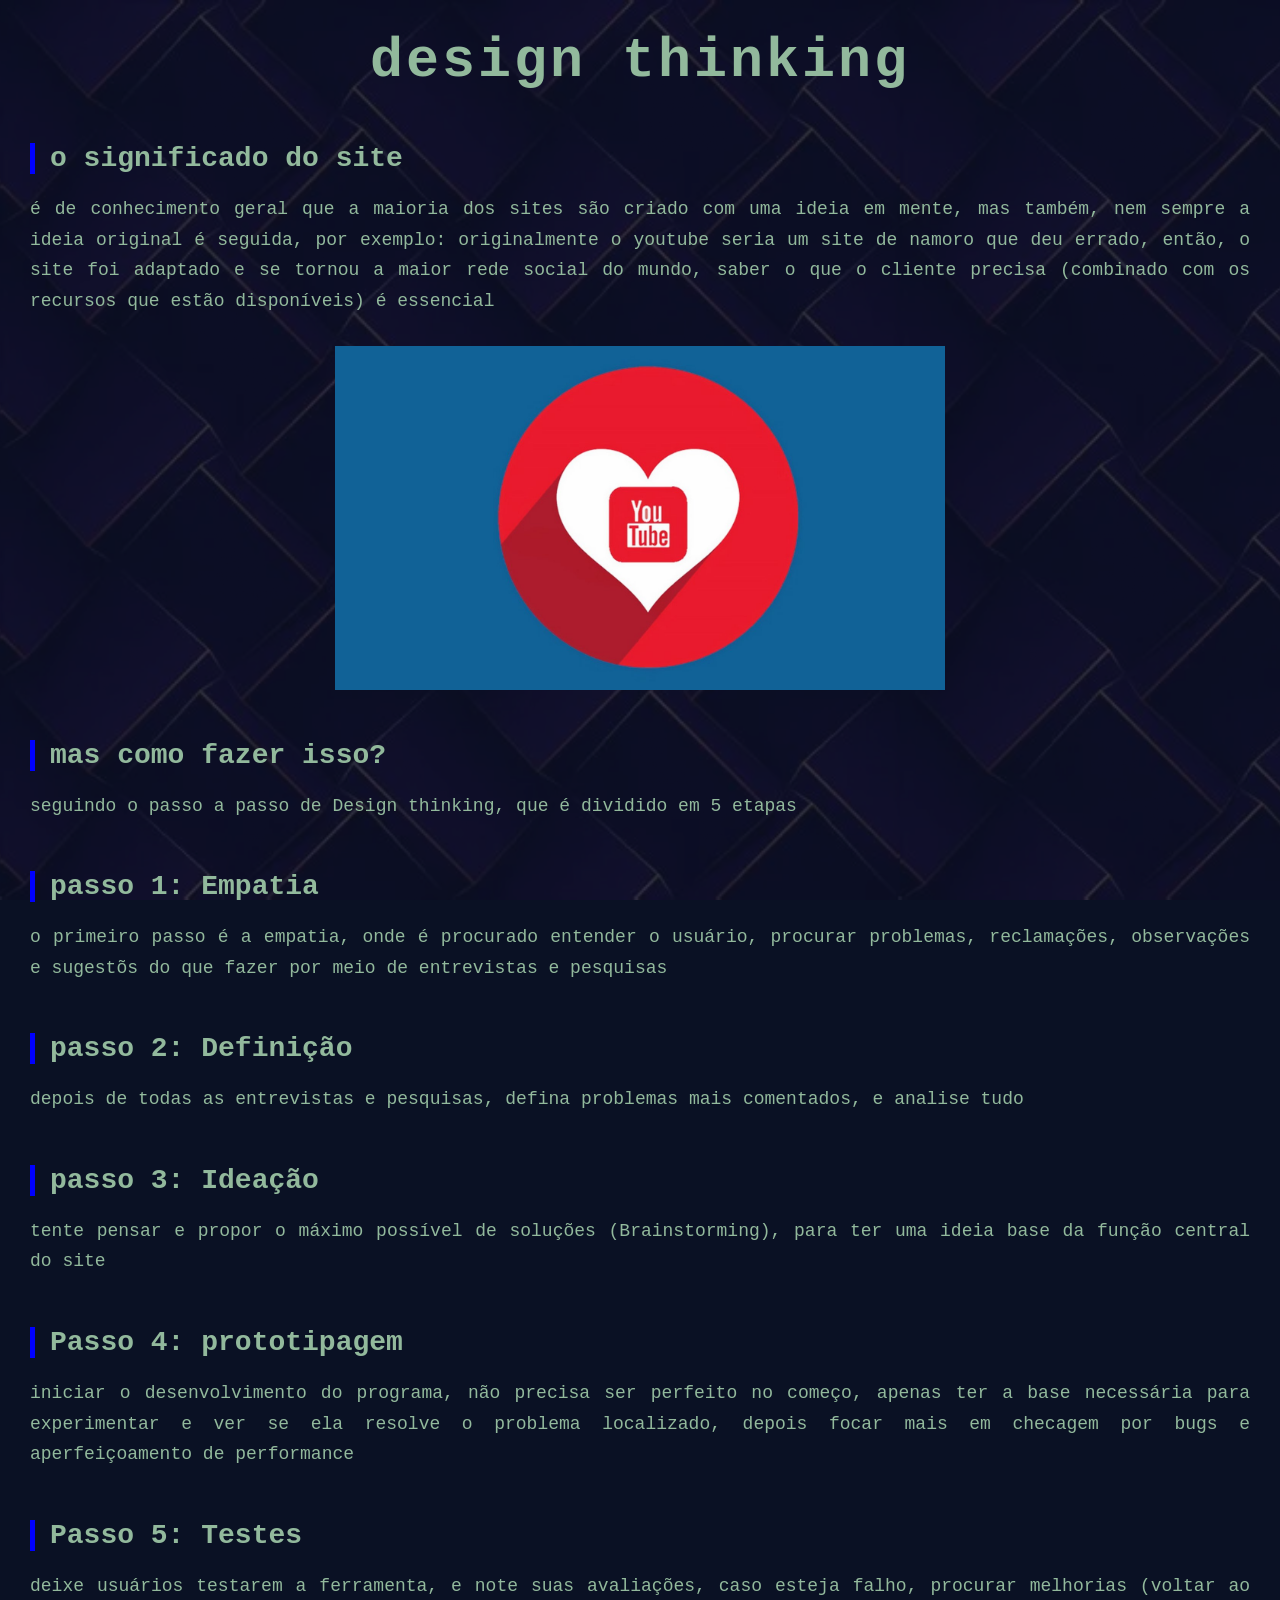
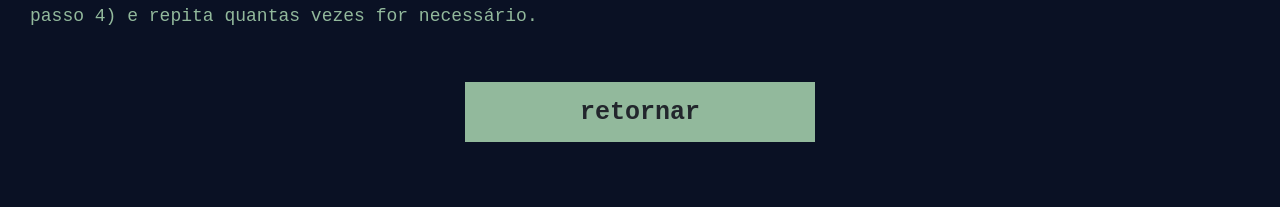
==== design.html @ 6e577dc1 "Initial commit" ====
<!DOCTYPE html>
<html lang="pt-Br">
    <link rel="stylesheet" href="style6.css">
<head>
    <meta charset="UTF-8">
    <meta name="viewport" content="width=device-width, initial-scale=1.0">
    <title>Design</title>
</head>
<body>
    <h1>design thinking</h1>
    <h2>o significado do site</h2>
    <p>é de conhecimento geral que a maioria dos sites são criado com uma ideia em mente, mas também, nem sempre a ideia original é seguida, por exemplo: originalmente o youtube seria um site de namoro que deu errado, então, o site foi adaptado e se tornou a maior rede social do mundo, saber o que o cliente precisa (combinado com os recursos que estão disponíveis) é essencial</p>
    <a>
    <img src="images/yolol.jpg" >
    </a>
    <h2>mas como fazer isso?</h2>
    <p>seguindo o passo a passo de Design thinking, que é dividido em 5 etapas</p>
    <h2>passo 1: Empatia</h2>
    <p> o primeiro passo é a empatia, onde é procurado entender o usuário, procurar problemas, reclamações, observações e sugestõs do que fazer por meio de entrevistas e pesquisas</p>
    <h2>passo 2: Definição</h2>
    <p>depois de todas as entrevistas e pesquisas, defina problemas mais comentados, e analise tudo</p>
    <h2>passo 3: Ideação</h2>
    <p>tente pensar e propor o máximo possível de soluções (Brainstorming), para ter uma ideia base da função central do site</p>
    <h2>Passo 4: prototipagem</h2>
    <p>iniciar o desenvolvimento do programa, não precisa ser perfeito no começo, apenas ter a base necessária para experimentar e ver se ela resolve o problema localizado, depois focar mais em checagem por bugs e aperfeiçoamento de performance</p>
    <h2>Passo 5: Testes</h2>
    <p>deixe usuários testarem a ferramenta, e note suas avaliações, caso esteja falho, procurar melhorias (voltar ao passo 4) e repita quantas vezes for necessário.</p>
    <button onclick="window.location.href='menu.html'">retornar</button>
</body>
</html>
---- style6.css ----
* {
    box-sizing: border-box;
}

body {
    margin: 0;
    min-height: 100vh;
    padding: 30px;
    font-family: Arial, sans-serif;
    background-color: #0A1124;
    color: #92B99C;
    overflow-x: hidden;
}


body::before {
    content: "";
    position: fixed;
    inset: 0;

    background-image: url("background4.webp");
    background-repeat: repeat;
    background-size: 900px auto;
    background-position: 0 0;

    animation: movimento 90s linear infinite;

    opacity: 0.75;
    z-index: -2;
}

body::after {
    content: "";
    position: fixed;
    inset: 0;

    background: rgba(10, 17, 36, 0.72);

    z-index: -1;
    pointer-events: none;
}

@keyframes movimento {
    from {
        background-position: 0 0;
    }

    to {
        background-position: 500px 250px;
    }
}


.container {
    max-width: 1000px;
    margin: 30px auto;

    background: rgba(10, 17, 36, 0.94);

    border: 2px solid #92B99C;
    padding: 45px;

    box-shadow:
        0 0 30px rgba(146, 185, 156, 0.12);
}


h1 {
    margin: 0 0 10px 0;

    text-align: center;

    color: #92B99C;

    font-family: "Ranade", monospace;
    font-size: 55px;
    letter-spacing: 3px;
}

h2 {
    margin-top: 50px;
    margin-bottom: 20px;

    color: #92B99C;

    font-family: "Ranade", monospace;
    font-size: 28px;

    border-left: 5px solid blue;
    padding-left: 15px;
}

p {
    color: #92B99C;

    font-family: "Ranade", monospace;
    font-size: 18px;

    line-height: 1.7;
    text-align: justify;
}

.heuristicas {
    display: flex;
    flex-direction: column;

    gap: 15px;

    margin-top: 30px;
}

.heuristica {
    padding: 22px 25px;

    background: rgba(53, 67, 65, 0.55);

    border-left: 5px solid blue;

    transition:
        transform 0.3s ease,
        background-color 0.3s ease,
        border-color 0.3s ease;
}

.heuristica:hover {
    transform: translateX(8px);

    background-color: rgba(53, 67, 65, 0.85);

    border-left-color: #92B99C;
}

.heuristica h3 {
    margin: 0 0 10px 0;

    color: #92B99C;

    font-family: "Ranade", monospace;
    font-size: 21px;
}

.heuristica p {
    margin: 0;

    font-size: 16px;
}



.numero {
    display: inline-block;

    margin-right: 10px;

    color: blue;

    font-family: "Ranade", monospace;
    font-weight: bold;
}


.destaque {
    margin: 35px 0;
    padding: 25px;

    background-color: rgba(0, 128, 0, 0.12);

    border: 1px solid blue;

    color: #92B99C;

    font-family: "Ranade", monospace;
    text-align: center;
}

.imagelink {
    display: table;
    margin: 30px auto;
}

img {
    display: block;
    max-width: 50%;
    height: auto;
    margin: 30px auto;
}

@media (max-width: 700px) {

    body {
        padding: 15px;
    }

    .container {
        padding: 25px;
    }

    h1 {
        font-size: 38px;
    }

    h2 {
        font-size: 23px;
    }

    a {
    color: blue;
    text-decoration: underline;
    font-family: "Ranade", monospace;
}

a:hover {
    color: #92B99C;
}

    p {
        font-size: 16px;
    }

}
  button {
    display: block;
    width: 350px;
    height: 60px;

    margin: 50px auto 20px auto;

    background-color: #92B99C;
    color: #22262c;

    border: none;

    font-family: "Ranade", monospace;
    font-size: 25px;
    font-weight: bold;

    cursor: pointer;

    transition:
        background-color 0.3s ease,
        transform 0.3s ease,
        box-shadow 0.3s ease;
}

button:hover {
    background-color: rgb(169, 207, 191);

    transform: translateY(-4px);

    box-shadow: 0 5px 15px rgba(146, 185, 156, 0.2);
}
.source {
    color: rgb(189, 38, 189) !important;
    text-decoration: underline;
}

.source:visited {
    color: rgb(189, 38, 189) !important;
}

.source:hover {
    color: rgb(189, 38, 189) !important;
    text-shadow: 0 0 8px #92B99C;
}
.source2 {
    color: orange !important;
    text-decoration: underline;
}

.source2:visited {
    color: orange !important;
}

.source2:hover {
    color: rgb(186, 158, 104) !important;
    text-shadow: 0 0 8px #92B99C;
}
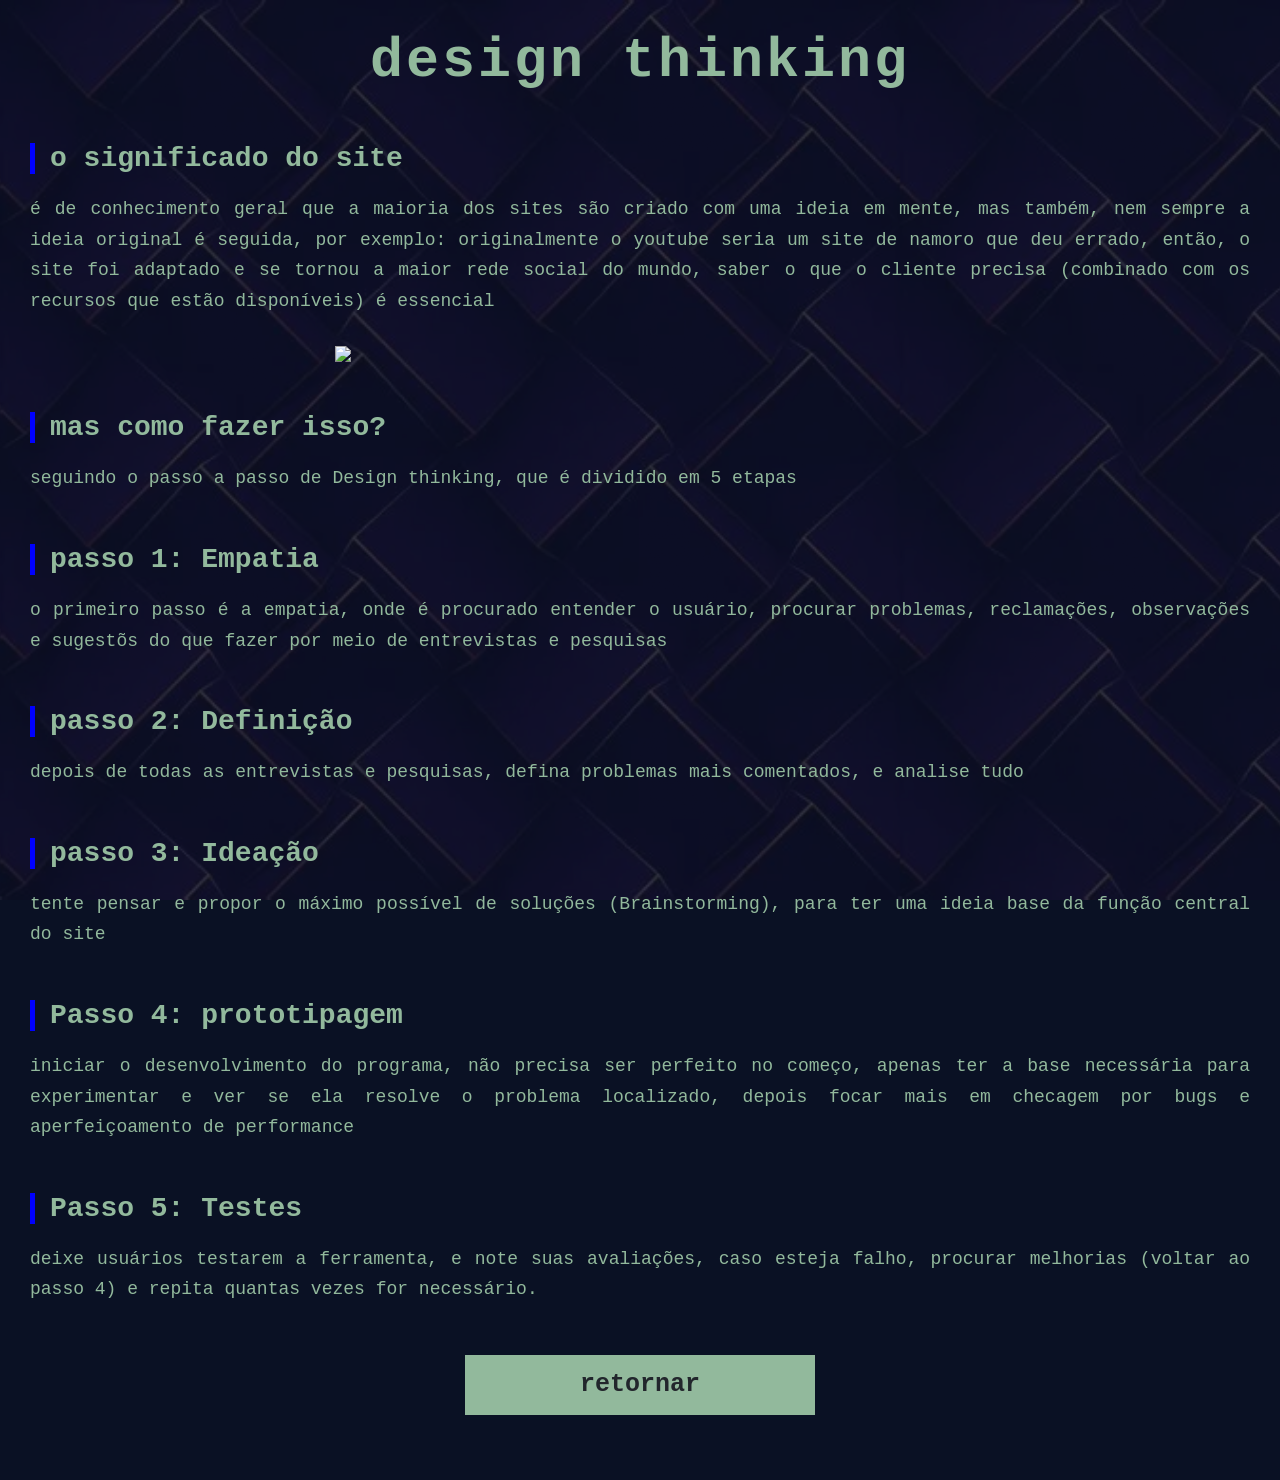
==== commit f543b5fd: "Update design.html" ====
--- a/design.html
+++ b/design.html
@@ -11,7 +11,7 @@
     <h2>o significado do site</h2>
     <p>é de conhecimento geral que a maioria dos sites são criado com uma ideia em mente, mas também, nem sempre a ideia original é seguida, por exemplo: originalmente o youtube seria um site de namoro que deu errado, então, o site foi adaptado e se tornou a maior rede social do mundo, saber o que o cliente precisa (combinado com os recursos que estão disponíveis) é essencial</p>
     <a>
-    <img src="images/yolol.jpg" >
+    <img src="yolol.jpg" >
     </a>
     <h2>mas como fazer isso?</h2>
     <p>seguindo o passo a passo de Design thinking, que é dividido em 5 etapas</p>
@@ -27,4 +27,4 @@
     <p>deixe usuários testarem a ferramenta, e note suas avaliações, caso esteja falho, procurar melhorias (voltar ao passo 4) e repita quantas vezes for necessário.</p>
     <button onclick="window.location.href='menu.html'">retornar</button>
 </body>
-</html>+</html>
